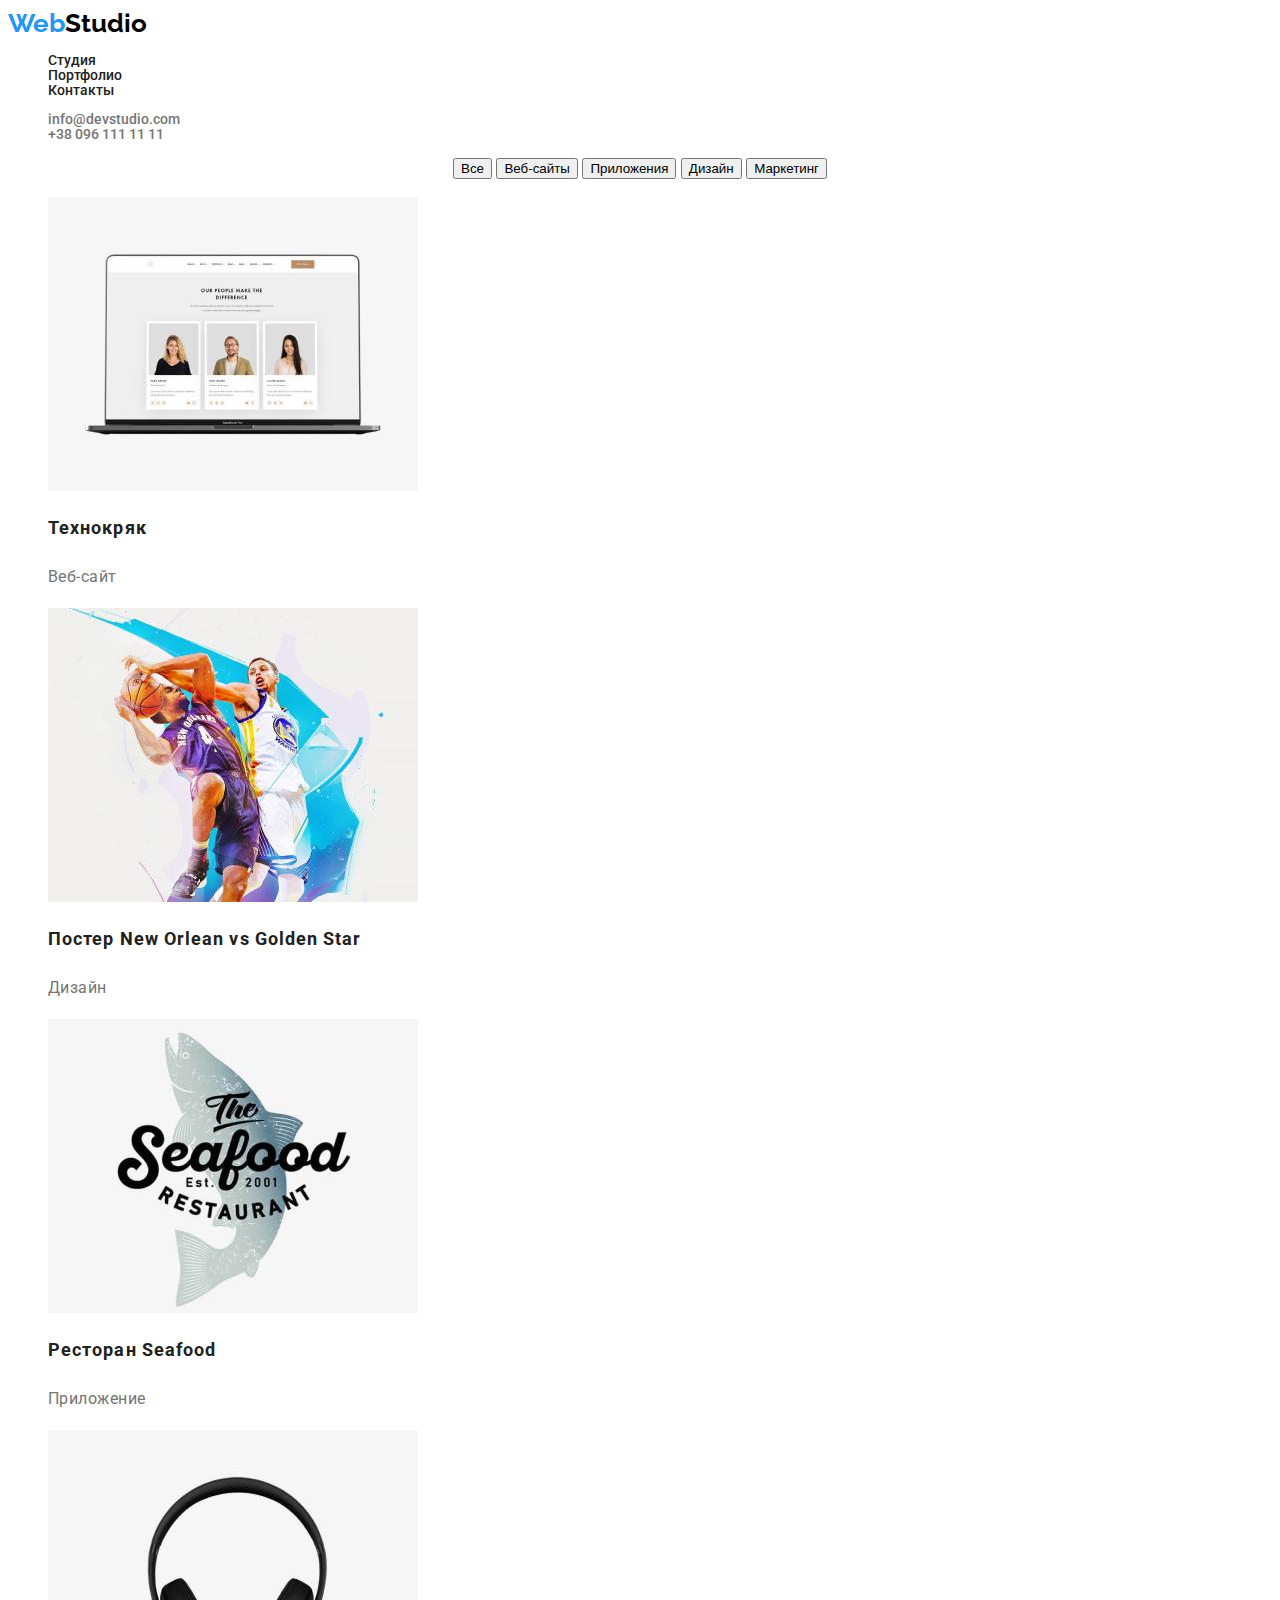
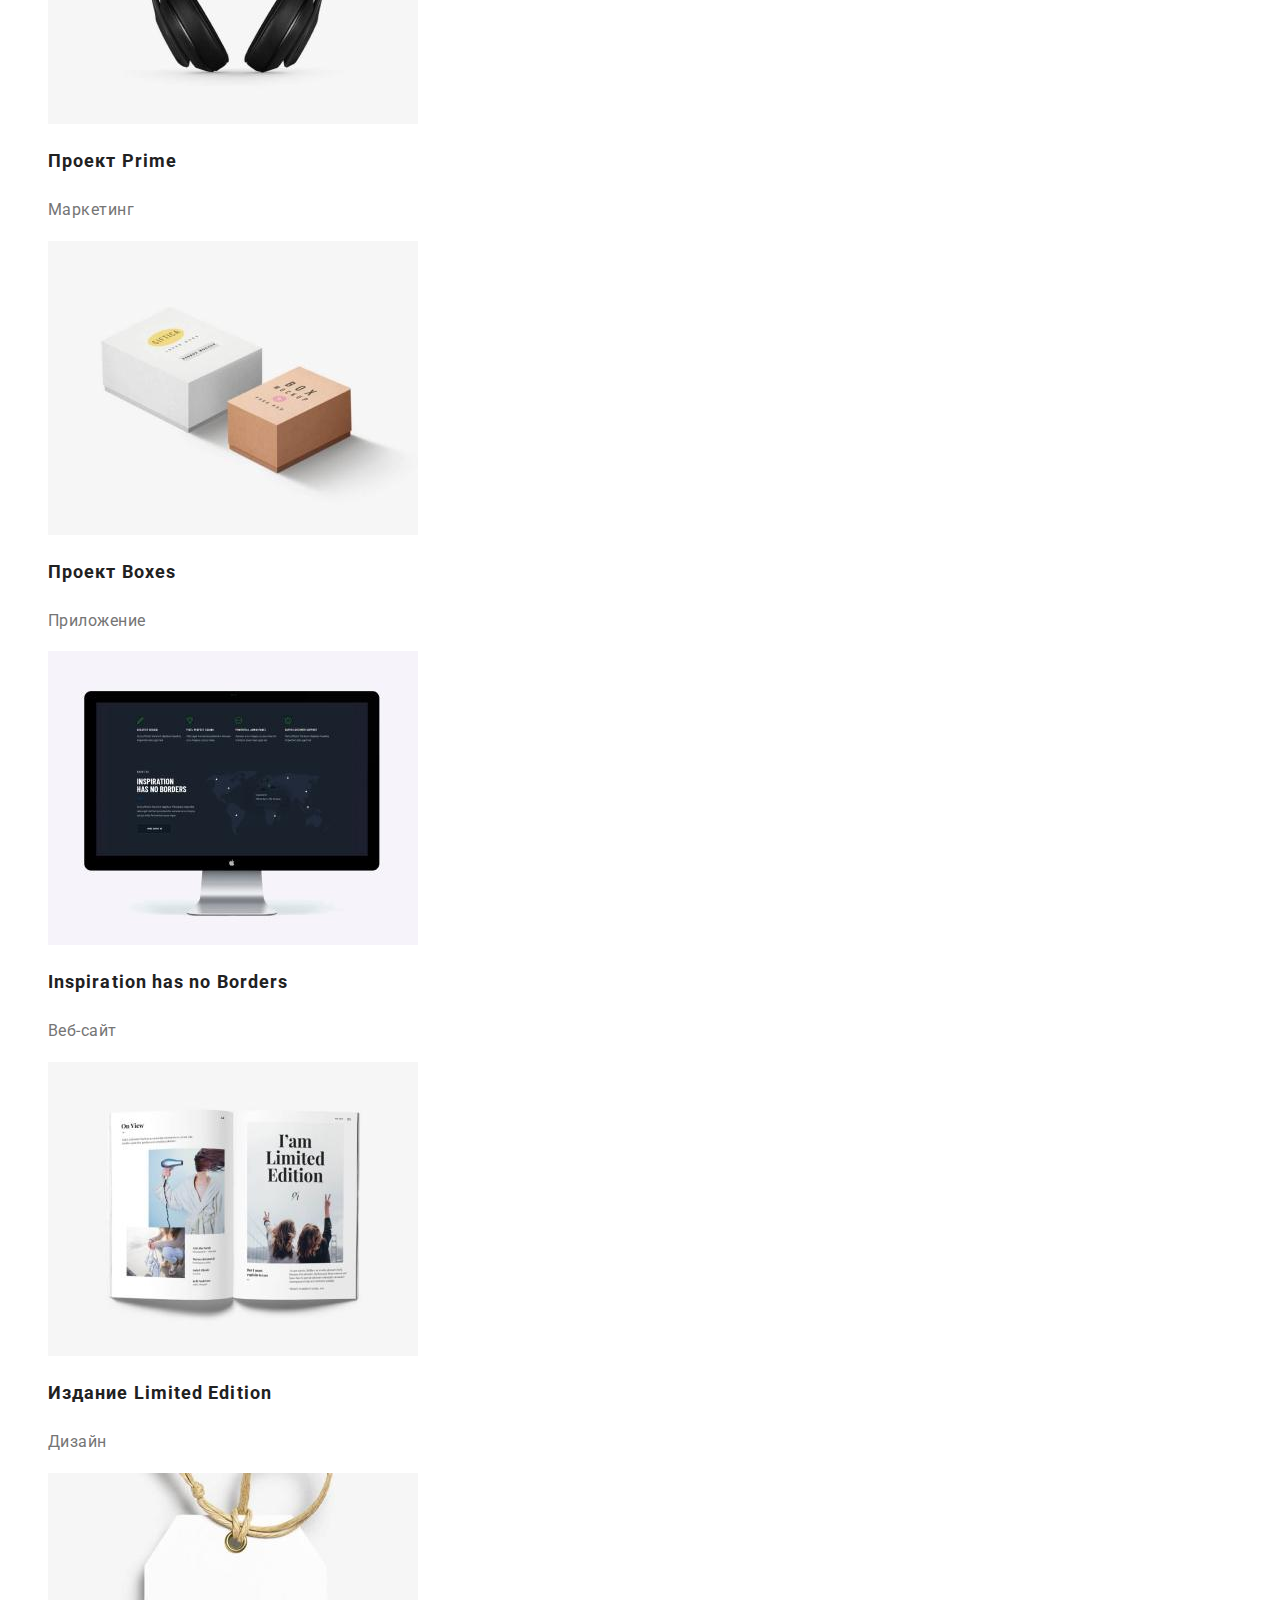
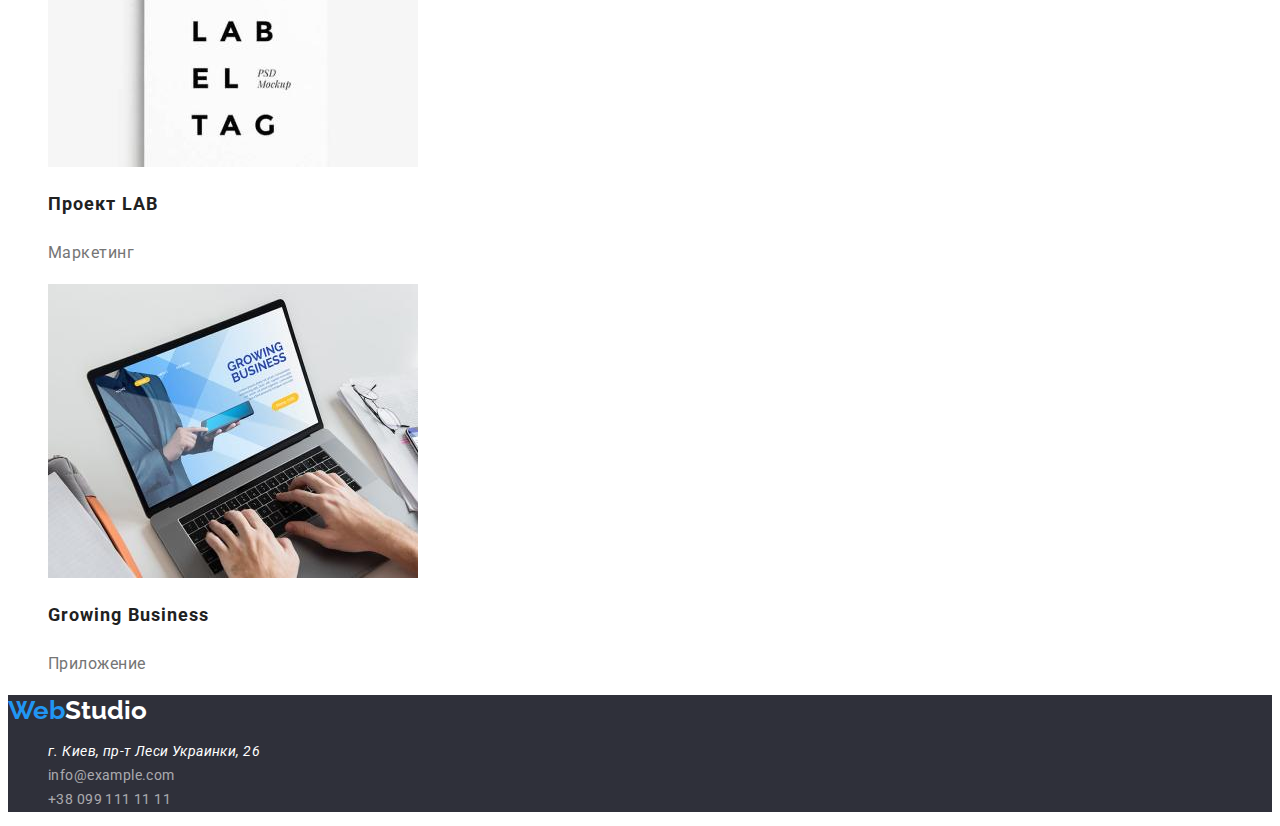
==== portfolio.html @ 22d3bbd4 "Create portfolio.html" ====
<!DOCTYPE html>
<html lang="ru">
  <head>
    <meta charset="UTF-8" />
    <meta http-equiv="X-UA-Compatible" content="IE=edge" />
    <meta name="viewport" content="width=device-width, initial-scale=1.0" />
    <link rel="stylesheet" href="./css/styles.css" />
    <link rel="preconnect" href="https://fonts.googleapis.com" />
    <link rel="preconnect" href="https://fonts.gstatic.com" crossorigin />
    <link
      href="https://fonts.googleapis.com/css2?family=Raleway:wght@700&family=Roboto:wght@400;500;700;900&display=swap"
      rel="stylesheet"
    />
    <title>Портфолио</title>
  </head>
  <body>
    <!-- шапка сайта-->
    <header class="header">
      <a href="index.html" class="logo" lang="en"
        ><span class="logo-web">Web</span>Studio</a
      >

      <nav>
        <ul class="nav-site">
          <li><a href="./index.html" class="nav-site-link">Студия</a></li>
          <li><a href="#" class="nav-site-link">Портфолио</a></li>
          <li><a href="#" class="nav-site-link">Контакты</a></li>
        </ul>
      </nav>

      <ul class="nav-info">
        <li>
          <a href="mailto:info@example.com" class="nav-info-link"
            >info@devstudio.com</a
          >
        </li>
        <li>
          <a href="tel:+380991111111" class="nav-info-link"
            >+38 096 111 11 11</a
          >
        </li>
      </ul>
    </header>
    <!-- основная часть сайта-->
    <main>
      <div>
        <section class="button">
          <button type="">Все</button>
          <button type="">Веб-сайты</button>
          <button type="">Приложения</button>
          <button type="">Дизайн</button>
          <button type="">Маркетинг</button>
        </section>
      </div>

      <!--Проекты портфолио-->
      <section class="portfolio">
        <ul>
          <li class="portfolio-list-title">
            <a href="#" class=""
              ><img
                src="images/project-1.jpg"
                width="370"
                alt="фото ноутбука с изображением сайта"
            /></a>
            <h2 class="portfolio-list-link">Технокряк</h2>
            <p class="portfolio-list-text">Веб-сайт</p>
          </li>

          <li class="portfolio-list-title">
            <a href="#"
              ><img
                src="./images/project-2.jpg"
                width="370"
                alt="постер с баскетболистами"
            /></a>
            <h2 class="portfolio-list-link">
              Постер New Orlean vs Golden Star
            </h2>
            <p class="portfolio-list-text">Дизайн</p>
          </li>

          <li class="portfolio-list-title">
            <a href="#"
              ><img
                src="./images/project-3.jpg"
                width="370"
                alt="логотип ресторана "
            /></a>
            <h2 class="portfolio-list-link">Ресторан Seafood</h2>
            <p class="portfolio-list-text">Приложение</p>
          </li>

          <li class="portfolio-list-title">
            <a href="#"
              ><img
                src="./images/project-4.jpg"
                width="370"
                alt="фото наушников "
            /></a>
            <h2 class="portfolio-list-link">Проект Prime</h2>
            <p class="portfolio-list-text">Маркетинг</p>
          </li>

          <li class="portfolio-list-title">
            <a href="#"
              ><img src="./images/project-5.jpg" width="370" alt="коробки "
            /></a>
            <h2 class="portfolio-list-link">Проект Boxes</h2>
            <p class="portfolio-list-text">Приложение</p>
          </li>

          <li class="portfolio-list-title">
            <a href="#"
              ><img
                src="./images/project-6.jpg"
                width="370"
                alt="фото экрана компьютера "
            /></a>
            <h2 class="portfolio-list-link">Inspiration has no Borders</h2>
            <p class="portfolio-list-text">Веб-сайт</p>
          </li>

          <li class="portfolio-list-title">
            <a href="#"
              ><img
                src="./images/project-7.jpg"
                width="370"
                alt="открытый журнал "
            /></a>
            <h2 class="portfolio-list-link">Издание Limited Edition</h2>
            <p class="portfolio-list-text">Дизайн</p>
          </li>

          <li class="portfolio-list-title">
            <a href="#"
              ><img
                src="./images/project-8.jpg"
                width="370"
                alt="фото бирки с логотипом "
            /></a>
            <h2 class="portfolio-list-link">Проект LAB</h2>
            <p class="portfolio-list-text">Маркетинг</p>
          </li>

          <li class="portfolio-list-title">
            <a href="#"
              ><img
                src="./images/project-9.jpg"
                width="370"
                alt="работа на ноутбуке "
            /></a>
            <h2 class="portfolio-list-link">Growing Business</h2>
            <p class="portfolio-list-text">Приложение</p>
          </li>
        </ul>
      </section>
    </main>

    <footer class="footer">
      <a href="#" class="logo" lang="en"
        ><span class="logo-web">Web</span
        ><span class="logo-studio-footer">Studio</span></a
      >
      <address class="">
        <ul>
          <li class="footer-address">
            <a
              class="footer-address"
              href="https://www.google.com.ua/maps/?q=50.42672,30.53834"
            >
              г. Киев, пр-т Леси Украинки, 26</a
            >
          </li>
          <li class="footer-address">
            <a class="footer-address-navigate" href="mailto:info@example.com"
              >info@example.com</a
            >
          </li>
          <li class="footer-address">
            <a class="footer-address-navigate" href="tel:+380991111111"
              >+38 099 111 11 11</a
            >
          </li>
        </ul>
      </address>
    </footer>
  </body>
</html>
---- css/styles.css ----
body {
  background-color: #ffffff;
  font-family: Roboto;
  font-style: normal;
  font-weight: 400;
}

/* logo */

.logo {
  color: var(--title-text-color);
  font-family: Raleway;
  font-style: normal;
  font-weight: bold;
  font-size: 26px;
  line-height: 1.2;
  text-decoration: none;
}

.logo-web {
  color: #2196f3;
}

.logo-studio-footer {
  color: #ffffff;
}

.logo:hover {
  color: var(--accent-color);
}

/* шапка */
.header {
  background: #ffffff;
}

.nav-site,
.nav-info {
  font-weight: 500;
  font-size: 14px;
  line-height: 1.06;
  list-style: none;
}

.nav-site-link {
  color: #212121;
}

.nav-info-link {
  color: #757575;
}
.nav-site-link,
.nav-info-link {
  text-decoration: none;
}

/* герой */
.hero {
  background: #2f303a;
}
.hero-text {
  color: #ffffff;

  font-weight: 900;
  font-size: 44px;
  line-height: 1.36;
  text-align: center;
  letter-spacing: 0.06em;
  text-transform: uppercase;
}
.hero-button {
  background: #2196f3;
  color: #ffffff;

  font-family: inherit;
  display: flex;
  align-items: center;
  text-align: center;
  letter-spacing: 0.06em;
  border-radius: 4px;
  font-weight: bold;
  font-size: 16px;
  line-height: 1.88;
  cursor: pointer;
}

/* section */

.section,
.feature {
  font-size: 14px;
  line-height: 1.14;
  letter-spacing: 0.03em;
  text-transform: uppercase;

  color: #212121;
}

.feature-text {
  font-weight: normal;
  font-size: 14px;
  line-height: 1.71;

  letter-spacing: 0.03em;

  color: #757575;
}

.work {
  color: #212121;
  font-weight: bold;
  font-size: 36px;
  line-height: 1.16;
  text-align: center;
  letter-spacing: 0.03em;
}
.work,
.img {
  list-style: none;
}

/*наша команда */

.team {
  font-weight: bold;
  font-size: 36px;
  line-height: 1.16;
  text-align: center;
  letter-spacing: 0.03em;
  color: #212121;
}

.team-work {
  list-style: none;
}

.team-list {
  color: #212121;
  font-weight: 500;
  font-size: 16px;
  line-height: 1.18;
  letter-spacing: 0.03em;
}

.team-text {
  color: #757575;
  font-weight: normal;
  font-size: 16px;
  line-height: 1.18;
  letter-spacing: 0.03em;
}

/*  цвет основного текста # */

/*  вторичный цвет*/

/* белый */

/*  */

/* подвал */

.footer {
  font-family: inherit;
  background-color: #2f303a;

  font-size: 14px;
}

.footer-address {
  color: #ffffff;
  list-style: none;
  text-decoration: none;
  font-size: 14px;
  line-height: 1.71;
  letter-spacing: 0.03em;
}

.footer-address-navigate {
  color: rgba(255, 255, 255, 0.6);
  list-style: none;
  text-decoration: none;
  font-style: normal;
}

/* Портфолио */

.button {
  font-weight: 500;
  font-size: 16px;
  line-height: 1.62;

  text-align: center;
  letter-spacing: 0.03em;

  color: #212121;
}

.portfolio {
}

.portfolio-list-title {
  list-style: none;
}

.portfolio-list-link {
  color: #212121;
  font-weight: bold;
  font-size: 18px;
  line-height: 2;
  letter-spacing: 0.06em;
}
.portfolio-list-text {
  color: #757575;
  font-weight: normal;
  font-size: 16px;
  line-height: 1.87;
  letter-spacing: 0.03em;
}
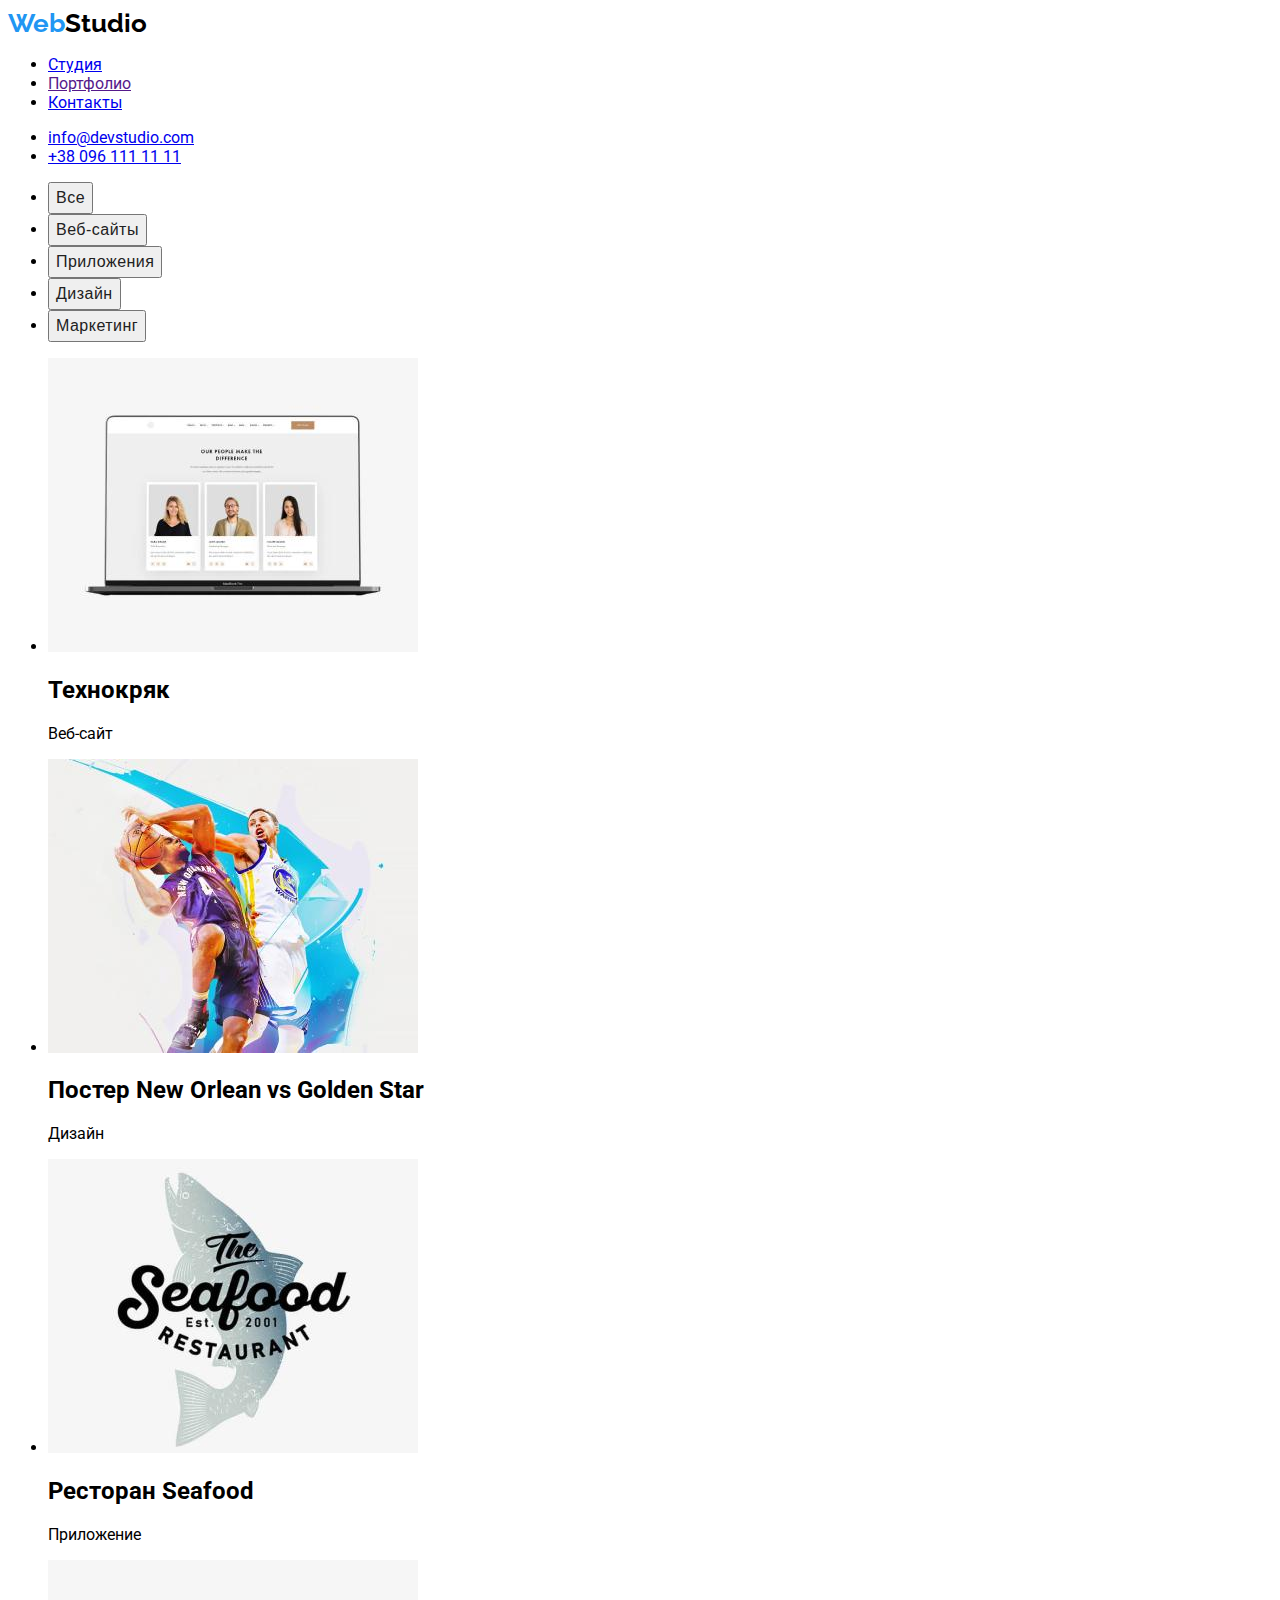
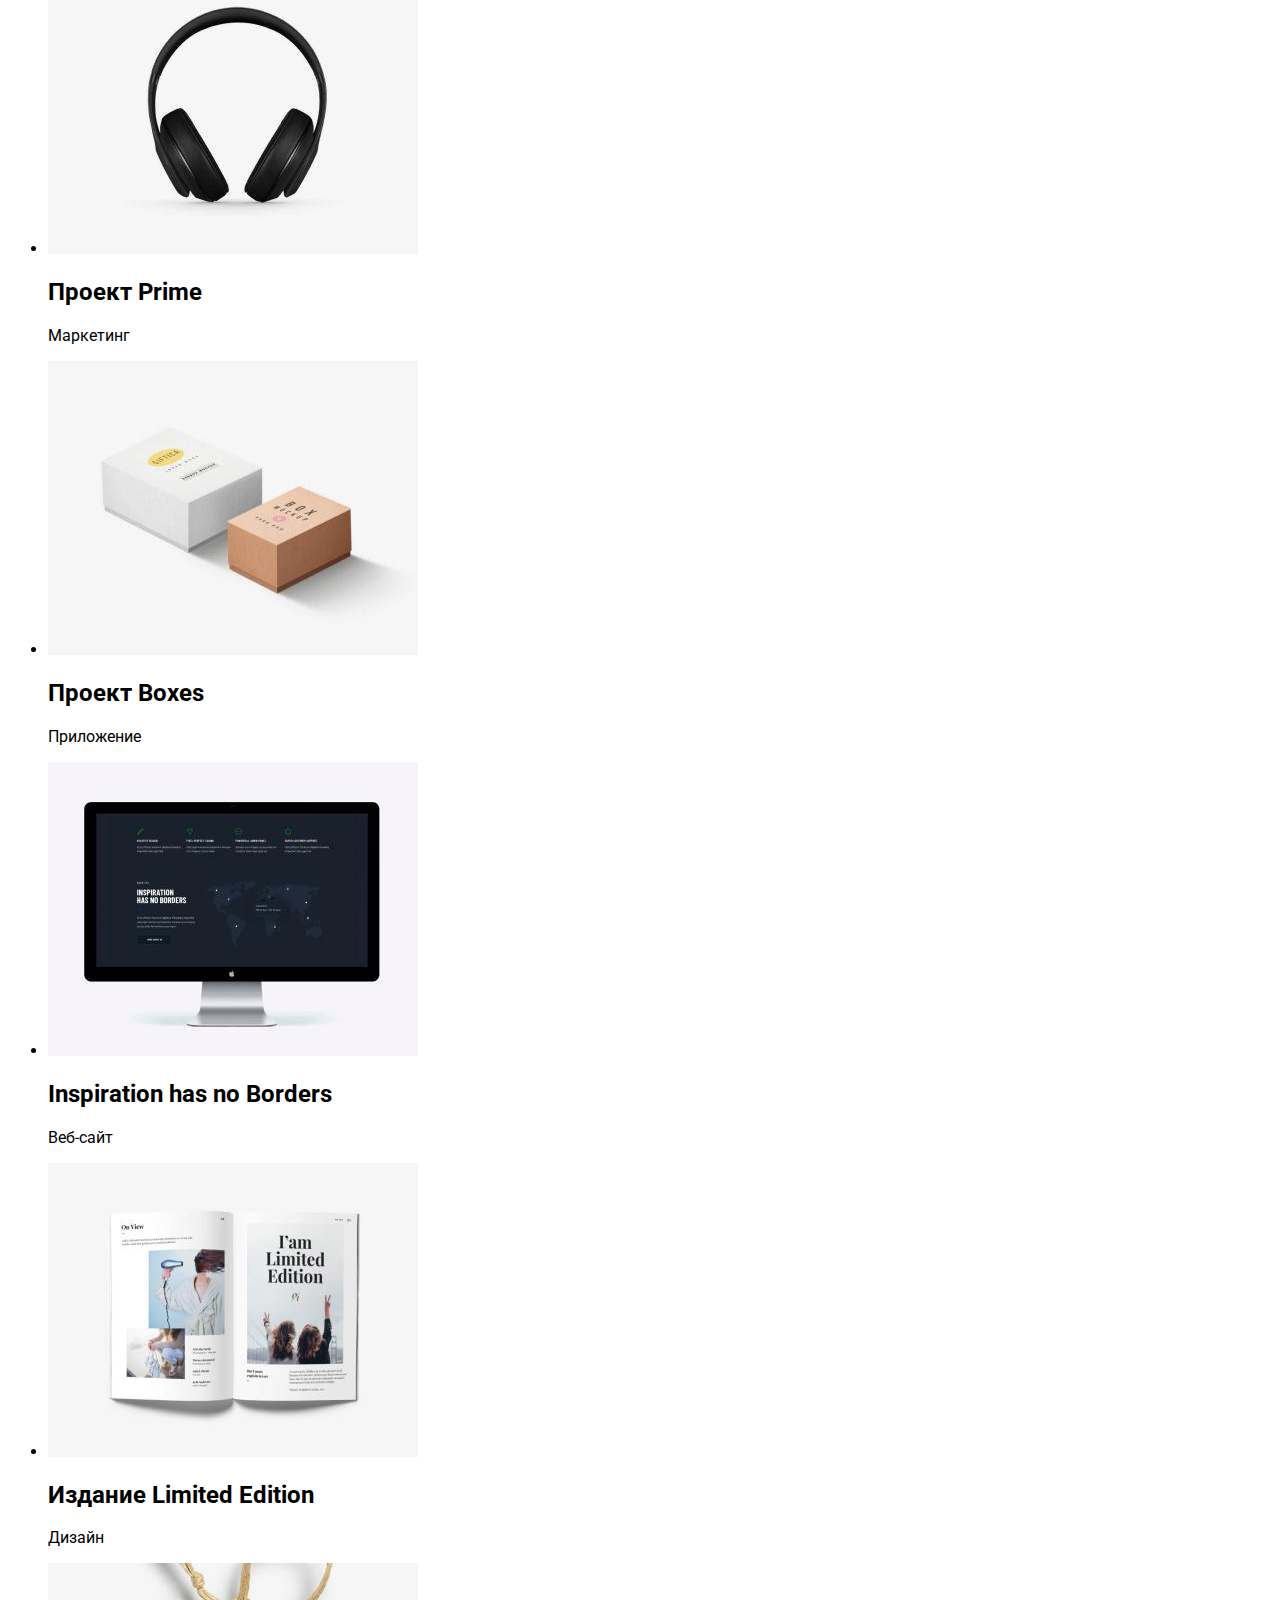
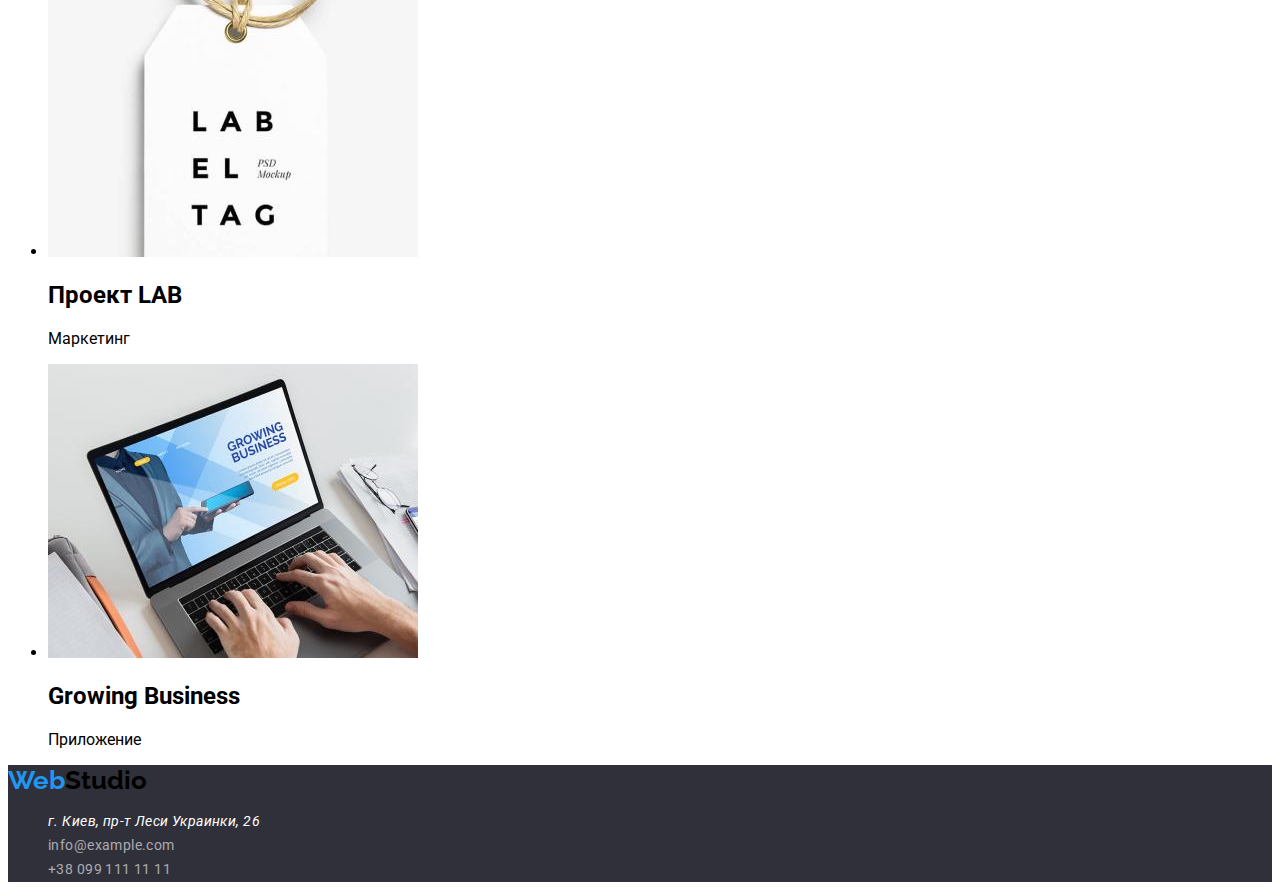
==== commit 0af95438: "Update portfolio.html" ====
--- a/portfolio.html
+++ b/portfolio.html
@@ -21,137 +21,135 @@
       >
 
       <nav>
-        <ul class="nav-site">
-          <li><a href="./index.html" class="nav-site-link">Студия</a></li>
-          <li><a href="#" class="nav-site-link">Портфолио</a></li>
-          <li><a href="#" class="nav-site-link">Контакты</a></li>
+        <ul class="nav-list">
+          <li><a href="./index.html" class="nav-link">Студия</a></li>
+          <li>
+            <a href="" class="nav-link">Портфолио</a>
+          </li>
+          <li><a href="#" class="nav-link">Контакты</a></li>
         </ul>
       </nav>
 
-      <ul class="nav-info">
+      <ul class="info-list">
         <li>
-          <a href="mailto:info@example.com" class="nav-info-link"
+          <a href="mailto:info@example.com" class="info-link"
             >info@devstudio.com</a
           >
         </li>
         <li>
-          <a href="tel:+380991111111" class="nav-info-link"
-            >+38 096 111 11 11</a
-          >
+          <a href="tel:+380991111111" class="info-link">+38 096 111 11 11</a>
         </li>
       </ul>
     </header>
     <!-- основная часть сайта-->
     <main>
-      <div>
-        <section class="button">
-          <button type="">Все</button>
-          <button type="">Веб-сайты</button>
-          <button type="">Приложения</button>
-          <button type="">Дизайн</button>
-          <button type="">Маркетинг</button>
-        </section>
-      </div>
+      <section class="portfolio-button">
+        <ul class="button-filtr">
+          <li><button class="button">Все</button></li>
+          <li><button class="button">Веб-сайты</button></li>
+          <li><button class="button">Приложения</button></li>
+          <li><button class="button">Дизайн</button></li>
+          <li><button class="button">Маркетинг</button></li>
+        </ul>
+      </section>
 
       <!--Проекты портфолио-->
       <section class="portfolio">
         <ul>
-          <li class="portfolio-list-title">
+          <li class="portfolio-title">
             <a href="#" class=""
               ><img
                 src="images/project-1.jpg"
                 width="370"
                 alt="фото ноутбука с изображением сайта"
             /></a>
-            <h2 class="portfolio-list-link">Технокряк</h2>
-            <p class="portfolio-list-text">Веб-сайт</p>
+            <h2 class="portfolio-link">Технокряк</h2>
+            <p class="portfolio-text">Веб-сайт</p>
           </li>
 
-          <li class="portfolio-list-title">
+          <li class="portfolio-title">
             <a href="#"
               ><img
                 src="./images/project-2.jpg"
                 width="370"
                 alt="постер с баскетболистами"
             /></a>
-            <h2 class="portfolio-list-link">
-              Постер New Orlean vs Golden Star
-            </h2>
-            <p class="portfolio-list-text">Дизайн</p>
+            <h2 class="portfolio-link">Постер New Orlean vs Golden Star</h2>
+            <p class="portfolio-text">Дизайн</p>
           </li>
 
-          <li class="portfolio-list-title">
+          <li class="portfolio-title">
             <a href="#"
               ><img
                 src="./images/project-3.jpg"
                 width="370"
                 alt="логотип ресторана "
             /></a>
-            <h2 class="portfolio-list-link">Ресторан Seafood</h2>
-            <p class="portfolio-list-text">Приложение</p>
+            <h2 class="portfolio-link">Ресторан Seafood</h2>
+            <p class="portfolio-text">Приложение</p>
           </li>
 
-          <li class="portfolio-list-title">
+          <li class="portfolio-title">
             <a href="#"
               ><img
                 src="./images/project-4.jpg"
                 width="370"
                 alt="фото наушников "
             /></a>
-            <h2 class="portfolio-list-link">Проект Prime</h2>
-            <p class="portfolio-list-text">Маркетинг</p>
+            <h2 class="portfolio-link">Проект Prime</h2>
+            <p class="portfolio-text">Маркетинг</p>
           </li>
 
-          <li class="portfolio-list-title">
+          <li class="portfolio-title">
             <a href="#"
               ><img src="./images/project-5.jpg" width="370" alt="коробки "
             /></a>
-            <h2 class="portfolio-list-link">Проект Boxes</h2>
-            <p class="portfolio-list-text">Приложение</p>
+            <h2 class="portfolio-link">Проект Boxes</h2>
+            <p class="portfolio-text">Приложение</p>
           </li>
 
-          <li class="portfolio-list-title">
+          <li class="portfolio-title">
             <a href="#"
               ><img
                 src="./images/project-6.jpg"
                 width="370"
                 alt="фото экрана компьютера "
             /></a>
-            <h2 class="portfolio-list-link">Inspiration has no Borders</h2>
-            <p class="portfolio-list-text">Веб-сайт</p>
+            <h2 class="portfolio-link">Inspiration has no Borders</h2>
+            <p class="portfolio-text">Веб-сайт</p>
           </li>
 
-          <li class="portfolio-list-title">
+          <li class="portfolio-title">
             <a href="#"
               ><img
                 src="./images/project-7.jpg"
                 width="370"
                 alt="открытый журнал "
             /></a>
-            <h2 class="portfolio-list-link">Издание Limited Edition</h2>
-            <p class="portfolio-list-text">Дизайн</p>
+            <h2 class="portfolio-link">Издание Limited Edition</h2>
+            <p class="portfolio-text">Дизайн</p>
           </li>
 
-          <li class="portfolio-list-title">
+          <li class="portfolio-title">
             <a href="#"
               ><img
                 src="./images/project-8.jpg"
                 width="370"
                 alt="фото бирки с логотипом "
             /></a>
-            <h2 class="portfolio-list-link">Проект LAB</h2>
-            <p class="portfolio-list-text">Маркетинг</p>
+            <h2 class="portfolio-link">Проект LAB</h2>
+            <p class="portfolio-text">Маркетинг</p>
           </li>
 
-          <li class="portfolio-list-title">
+          <li class="portfolio-title">
             <a href="#"
               ><img
                 src="./images/project-9.jpg"
                 width="370"
                 alt="работа на ноутбуке "
             /></a>
-            <h2 class="portfolio-list-link">Growing Business</h2>
-            <p class="portfolio-list-text">Приложение</p>
+            <h2 class="portfolio-link">Growing Business</h2>
+            <p class="portfolio-text">Приложение</p>
           </li>
         </ul>
       </section>
@@ -160,9 +158,9 @@
     <footer class="footer">
       <a href="#" class="logo" lang="en"
         ><span class="logo-web">Web</span
-        ><span class="logo-studio-footer">Studio</span></a
+        ><span class="logo-footer">Studio</span></a
       >
-      <address class="">
+      <address>
         <ul>
           <li class="footer-address">
             <a
@@ -179,8 +177,8 @@
           </li>
           <li class="footer-address">
             <a class="footer-address-navigate" href="tel:+380991111111"
-              >+38 099 111 11 11</a
-            >
+              >+38 099 111 11 11
+            </a>
           </li>
         </ul>
       </address>
--- a/css/styles.css
+++ b/css/styles.css
@@ -53,8 +53,15 @@
 .nav-info-link {
   text-decoration: none;
 }
-
-/* герой */
+.nav-site :hover,
+.nav-site :focus {
+  color: #2196f3;
+}
+.nav-info :hover,
+.nav-info :focus {
+  color: #2196f3;
+}
+
 .hero {
   background: #2f303a;
 }
@@ -195,8 +202,8 @@
 
   color: #212121;
 }
-
-.portfolio {
+.pointer {
+  cursor: pointer;
 }
 
 .portfolio-list-title {
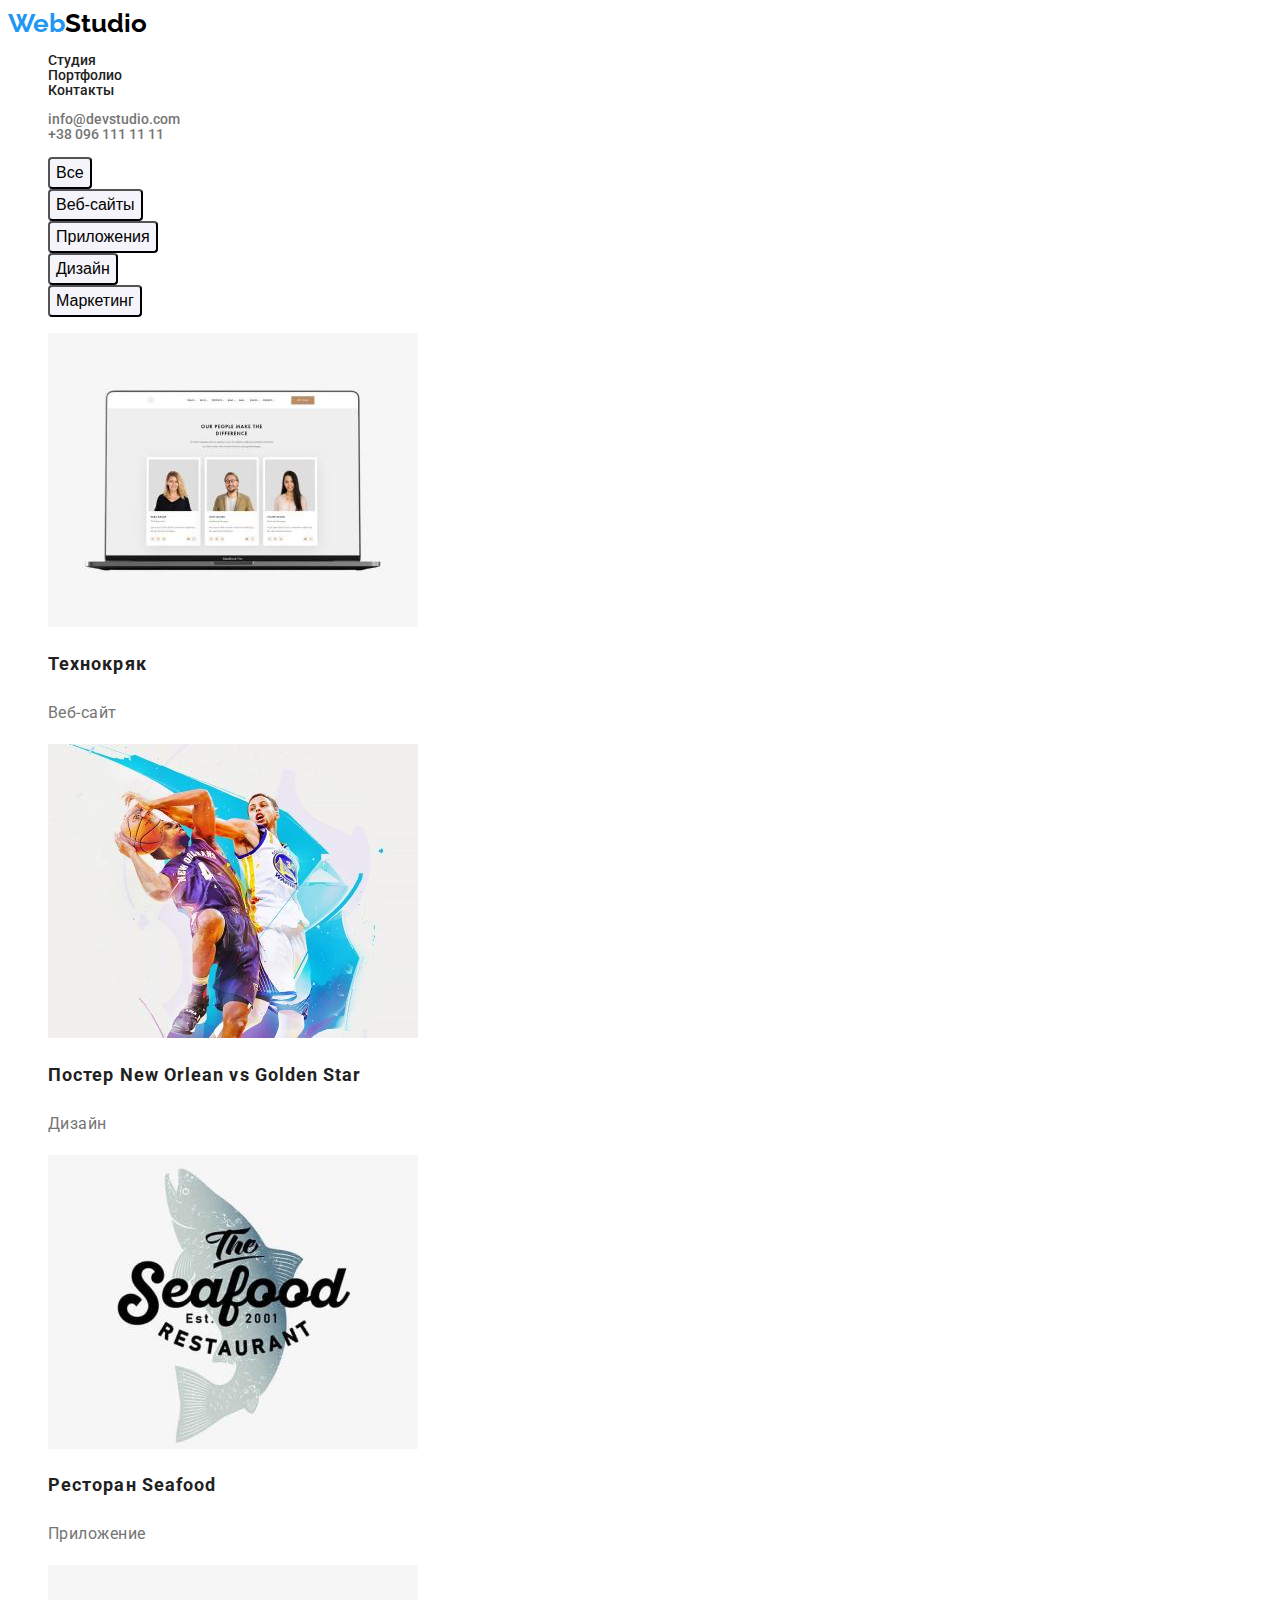
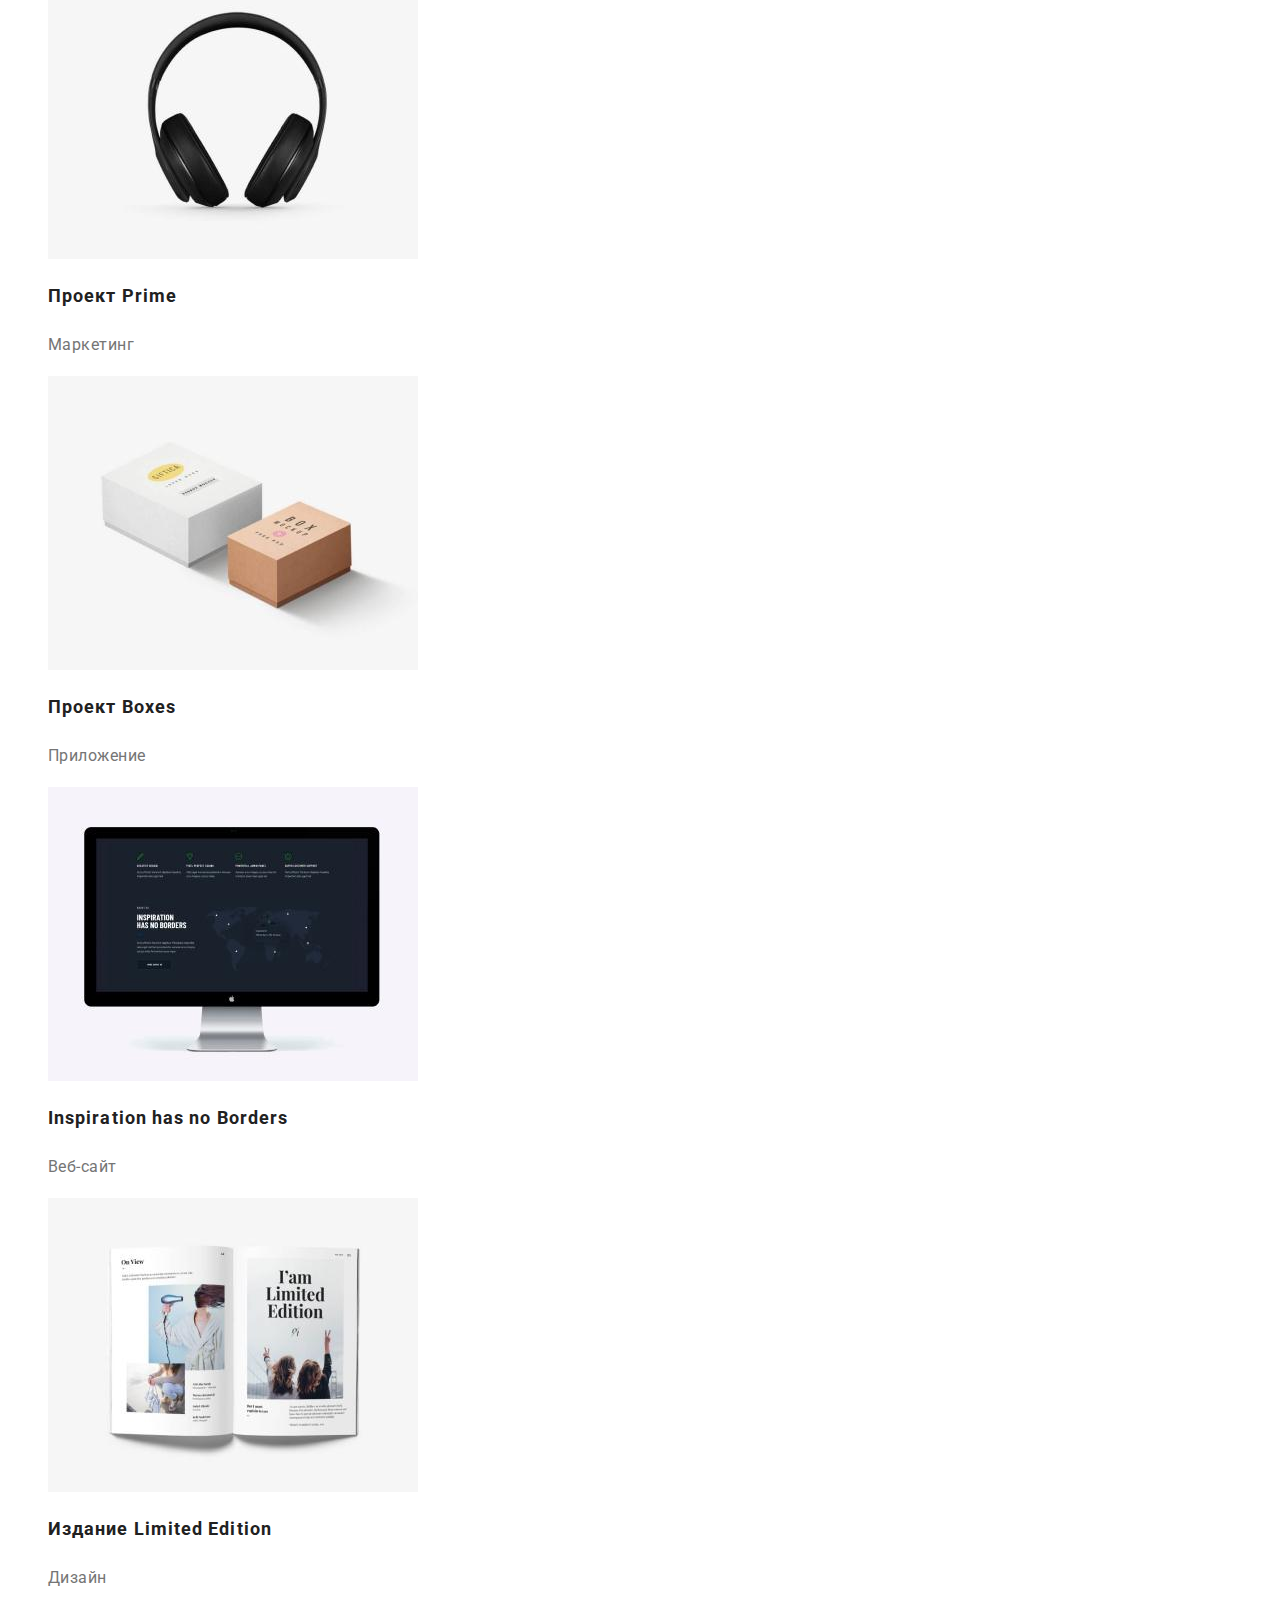
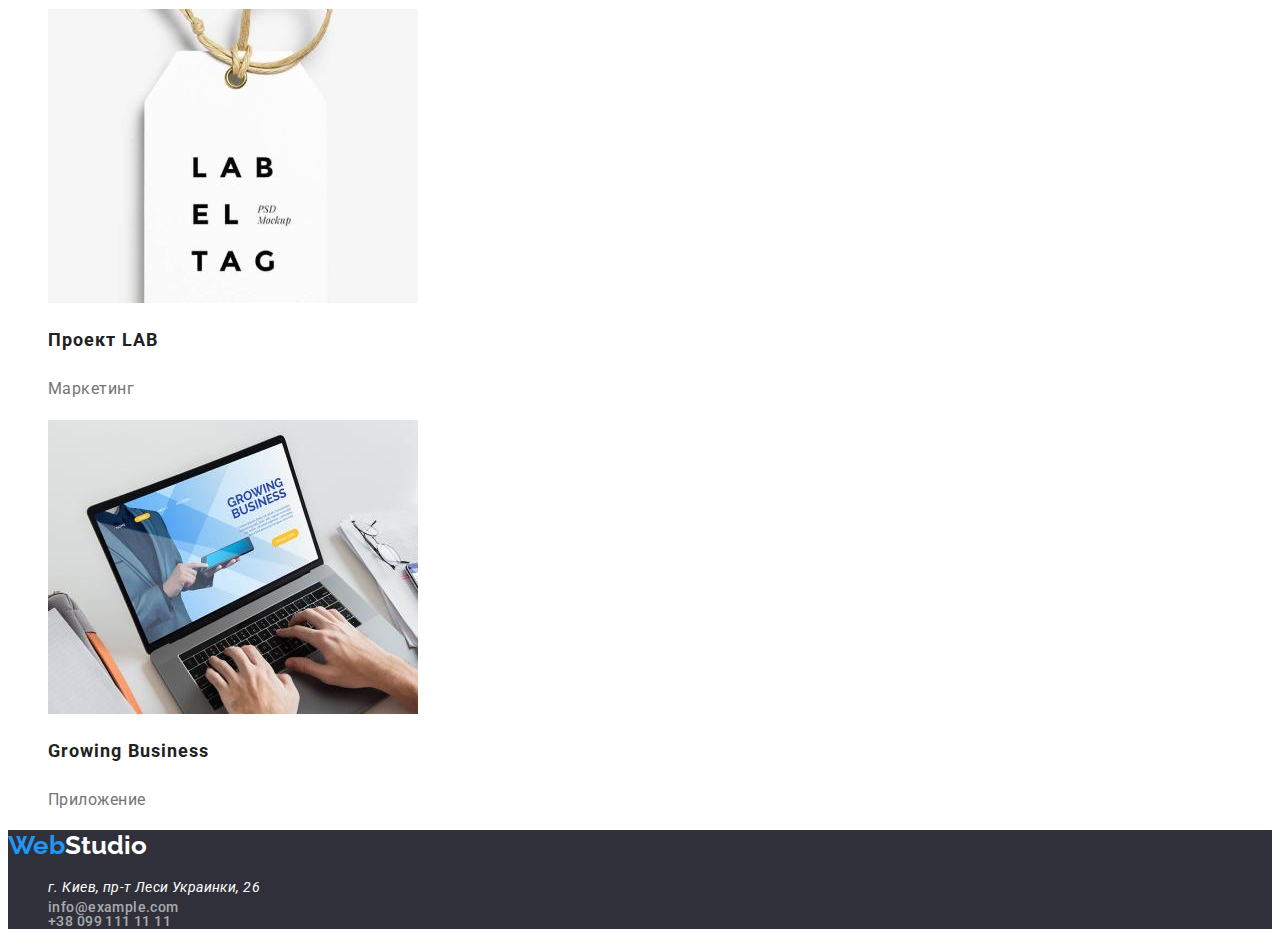
==== commit 9394bd9e: "Update portfolio.html" ====
--- a/portfolio.html
+++ b/portfolio.html
@@ -41,23 +41,27 @@
         </li>
       </ul>
     </header>
-    <!-- основная часть сайта-->
+
+    <!--Проекты портфолио-->
     <main>
-      <section class="portfolio-button">
-        <ul class="button-filtr">
-          <li><button class="button">Все</button></li>
-          <li><button class="button">Веб-сайты</button></li>
-          <li><button class="button">Приложения</button></li>
-          <li><button class="button">Дизайн</button></li>
-          <li><button class="button">Маркетинг</button></li>
+      <section class="portfolio">
+        <ul class="filter list">
+          <li><button class="filter-button" type="button">Все</button></li>
+          <li>
+            <button class="filter-button" type="button">Веб-сайты</button>
+          </li>
+          <li>
+            <button class="filter-button" type="button">Приложения</button>
+          </li>
+          <li><button class="filter-button" type="button">Дизайн</button></li>
+          <li>
+            <button class="filter-button" type="button">Маркетинг</button>
+          </li>
         </ul>
-      </section>
 
-      <!--Проекты портфолио-->
-      <section class="portfolio">
         <ul>
           <li class="portfolio-title">
-            <a href="#" class=""
+            <a href="#"
               ><img
                 src="images/project-1.jpg"
                 width="370"
@@ -161,8 +165,8 @@
         ><span class="logo-footer">Studio</span></a
       >
       <address>
-        <ul>
-          <li class="footer-address">
+        <ul class="footer-address">
+          <li>
             <a
               class="footer-address"
               href="https://www.google.com.ua/maps/?q=50.42672,30.53834"
@@ -170,12 +174,12 @@
               г. Киев, пр-т Леси Украинки, 26</a
             >
           </li>
-          <li class="footer-address">
+          <li class="info-list">
             <a class="footer-address-navigate" href="mailto:info@example.com"
               >info@example.com</a
             >
           </li>
-          <li class="footer-address">
+          <li class="info-list">
             <a class="footer-address-navigate" href="tel:+380991111111"
               >+38 099 111 11 11
             </a>
--- a/css/styles.css
+++ b/css/styles.css
@@ -1,6 +1,18 @@
+:root {
+  --primary-text-color: #212121;
+  --primary-bgc: #ffffff;
+  --secondary: rgba(255, 255, 255, 0.6);
+  --button-bgc: #ffffff;
+  --title-color: #757575;
+  --title-wite: #2f303a;
+  --accent-color: #2196f3;
+  --bgc-button: #f5f4fa;
+}
+
 body {
-  background-color: #ffffff;
-  font-family: Roboto;
+  color: var(--primari-text-color);
+  background-color: var(--primary-bgc);
+  font-family: "Roboto", sans-serif;
   font-style: normal;
   font-weight: 400;
 }
@@ -10,64 +22,59 @@
 .logo {
   color: var(--title-text-color);
   font-family: Raleway;
-  font-style: normal;
-  font-weight: bold;
+  font-weight: 700;
   font-size: 26px;
   line-height: 1.2;
   text-decoration: none;
 }
 
 .logo-web {
-  color: #2196f3;
-}
-
-.logo-studio-footer {
-  color: #ffffff;
-}
-
-.logo:hover {
   color: var(--accent-color);
+}
+
+.logo-footer {
+  color: var(--button-bgc);
 }
 
 /* шапка */
 .header {
-  background: #ffffff;
-}
-
-.nav-site,
-.nav-info {
+  background: var(--primari-bgc);
+}
+
+.nav-list,
+.info-list {
   font-weight: 500;
   font-size: 14px;
   line-height: 1.06;
   list-style: none;
 }
 
-.nav-site-link {
-  color: #212121;
-}
-
-.nav-info-link {
-  color: #757575;
-}
-.nav-site-link,
-.nav-info-link {
-  text-decoration: none;
-}
-.nav-site :hover,
-.nav-site :focus {
-  color: #2196f3;
-}
-.nav-info :hover,
-.nav-info :focus {
-  color: #2196f3;
+.nav-link {
+  color: var(--primary-text-color);
+}
+
+.info-link {
+  color: var(--title-color);
+}
+.nav-link,
+.info-link {
+  text-decoration: none;
+}
+.nav-list :hover,
+.nav-list :focus {
+  color: var(--accent-color);
+}
+.info-list :hover,
+.info-list :focus {
+  color: var(--accent-color);
+  text-decoration: underline;
 }
 
 .hero {
-  background: #2f303a;
+  background: var(--title-wite);
 }
 .hero-text {
-  color: #ffffff;
-
+  color: var(--primary-bgc);
   font-weight: 900;
   font-size: 44px;
   line-height: 1.36;
@@ -75,11 +82,10 @@
   letter-spacing: 0.06em;
   text-transform: uppercase;
 }
-.hero-button {
-  background: #2196f3;
-  color: #ffffff;
-
-  font-family: inherit;
+.hero .hero-button {
+  background-color: var(--accent-color);
+  color: var(--primary-bgc);
+
   display: flex;
   align-items: center;
   text-align: center;
@@ -87,8 +93,14 @@
   border-radius: 4px;
   font-weight: bold;
   font-size: 16px;
-  line-height: 1.88;
+  line-height: 1.87;
   cursor: pointer;
+}
+
+.hero .hero-button:focus,
+.hero .hero-button:hover {
+  color: var(--primary-bgc);
+  background-color: var(--accent-color);
 }
 
 /* section */
@@ -99,22 +111,22 @@
   line-height: 1.14;
   letter-spacing: 0.03em;
   text-transform: uppercase;
-
-  color: #212121;
+  list-style: none;
+  color: var(--primary-text-color);
 }
 
 .feature-text {
   font-weight: normal;
   font-size: 14px;
   line-height: 1.71;
-
-  letter-spacing: 0.03em;
-
-  color: #757575;
+  list-style: none;
+  letter-spacing: 0.03em;
+
+  color: var(--title-color);
 }
 
 .work {
-  color: #212121;
+  color: var(--primary-text-color);
   font-weight: bold;
   font-size: 36px;
   line-height: 1.16;
@@ -129,20 +141,22 @@
 /*наша команда */
 
 .team {
-  font-weight: bold;
+  font-weight: 700;
   font-size: 36px;
   line-height: 1.16;
-  text-align: center;
-  letter-spacing: 0.03em;
-  color: #212121;
-}
-
+  letter-spacing: 0.03em;
+  color: var(--primary-text-color);
+  text-align: center;
+}
+.team-info {
+  background-color: #f5f4fa;
+}
 .team-work {
   list-style: none;
 }
 
 .team-list {
-  color: #212121;
+  color: var(--primary-text-color);
   font-weight: 500;
   font-size: 16px;
   line-height: 1.18;
@@ -150,32 +164,22 @@
 }
 
 .team-text {
-  color: #757575;
+  color: var(--title-color);
   font-weight: normal;
   font-size: 16px;
   line-height: 1.18;
   letter-spacing: 0.03em;
 }
-
-/*  цвет основного текста # */
-
-/*  вторичный цвет*/
-
-/* белый */
-
-/*  */
-
-/* подвал */
 
 .footer {
   font-family: inherit;
-  background-color: #2f303a;
+  background-color: var(--title-wite);
 
   font-size: 14px;
 }
 
 .footer-address {
-  color: #ffffff;
+  color: var(--primary-bgc);
   list-style: none;
   text-decoration: none;
   font-size: 14px;
@@ -184,7 +188,7 @@
 }
 
 .footer-address-navigate {
-  color: rgba(255, 255, 255, 0.6);
+  color: var(--secondary);
   list-style: none;
   text-decoration: none;
   font-style: normal;
@@ -192,33 +196,42 @@
 
 /* Портфолио */
 
-.button {
+/* кнопки в портфолио*/
+.filter .filter-button {
   font-weight: 500;
   font-size: 16px;
   line-height: 1.62;
-
-  text-align: center;
-  letter-spacing: 0.03em;
-
-  color: #212121;
-}
-.pointer {
+  border-radius: 4px;
+  background: var(--bgc-button);
   cursor: pointer;
-}
-
-.portfolio-list-title {
-  list-style: none;
-}
-
-.portfolio-list-link {
-  color: #212121;
+  color: varvar(--accent-color);
+  font-style: normal;
+  text-align: center;
+}
+
+.filter {
+  list-style: none;
+}
+
+.filter .filter-button:hover,
+.filter .filter-button:focus {
+  color: var(--button-bgc);
+  background-color: var(--accent-color);
+}
+
+.portfolio-title {
+  list-style: none;
+}
+
+.portfolio-link {
+  color: var(--primary-text-color);
   font-weight: bold;
   font-size: 18px;
   line-height: 2;
   letter-spacing: 0.06em;
 }
-.portfolio-list-text {
-  color: #757575;
+.portfolio-text {
+  color: var(--title-color);
   font-weight: normal;
   font-size: 16px;
   line-height: 1.87;
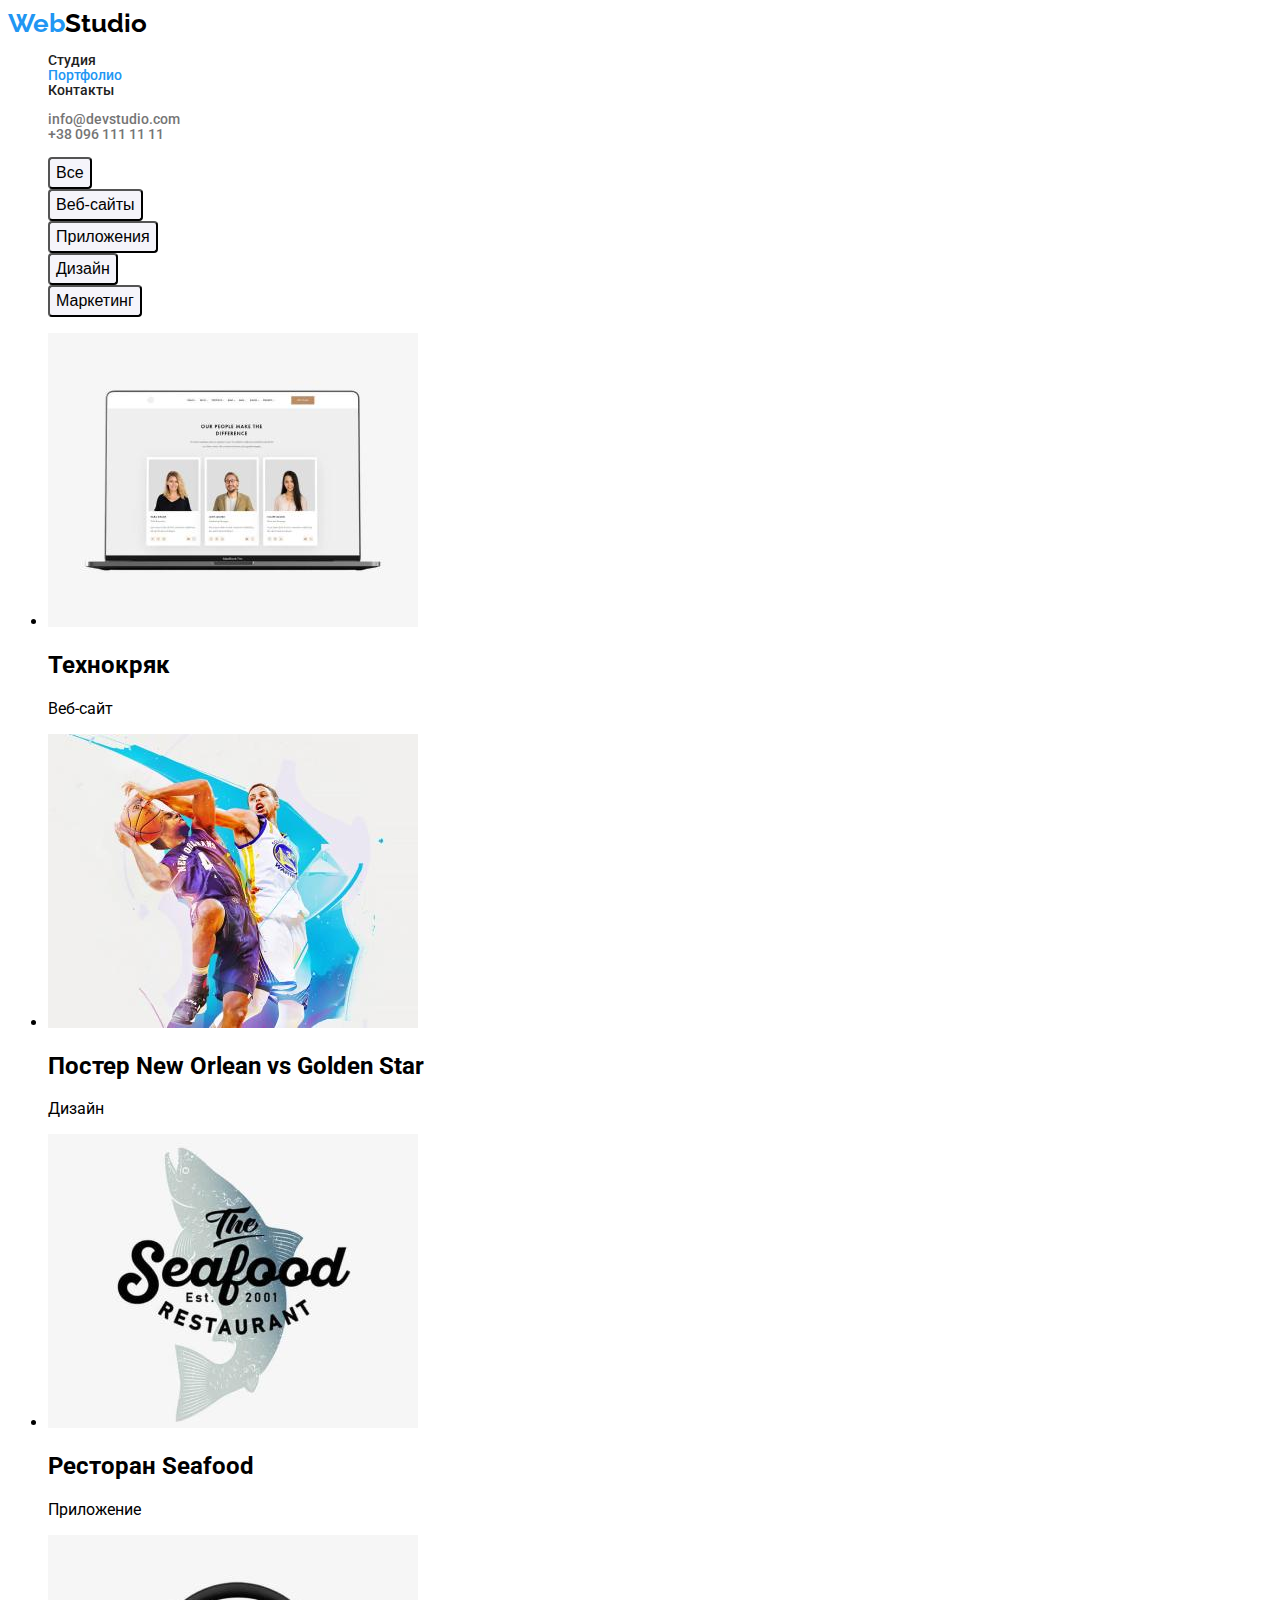
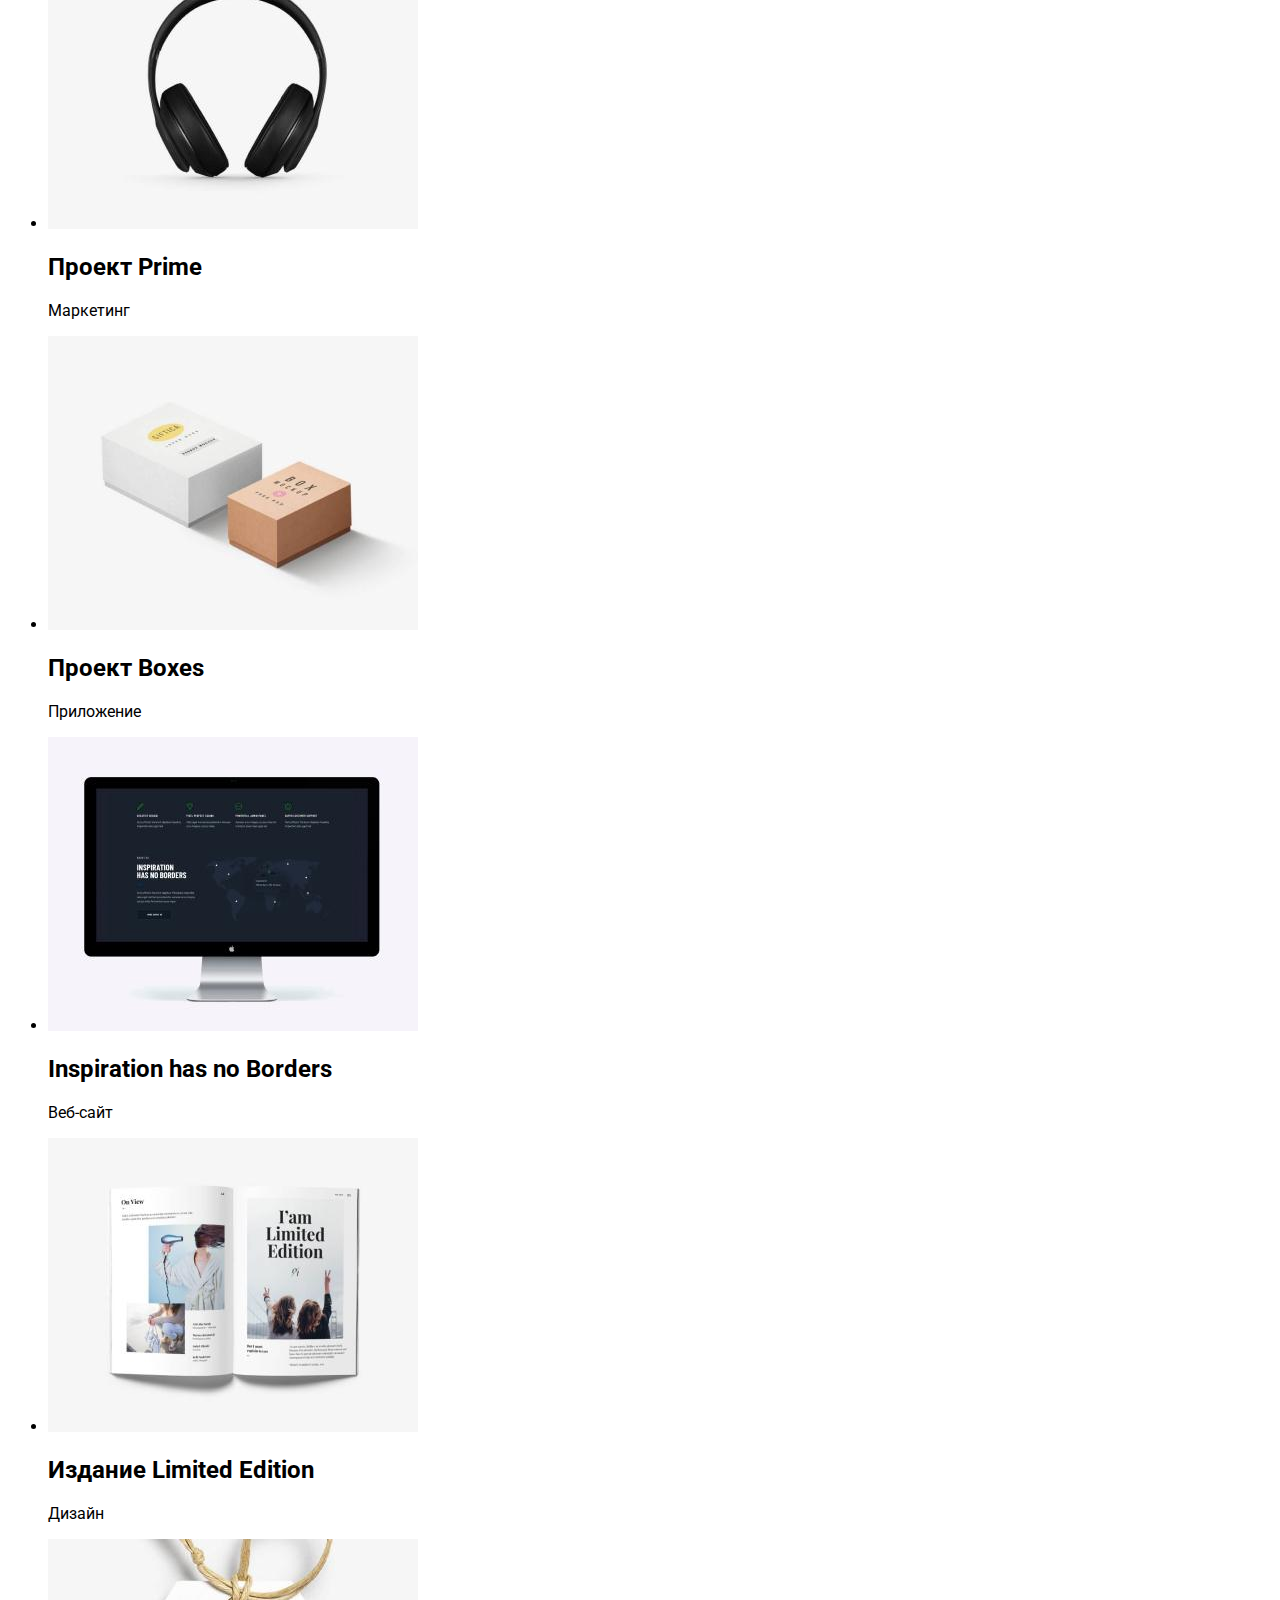
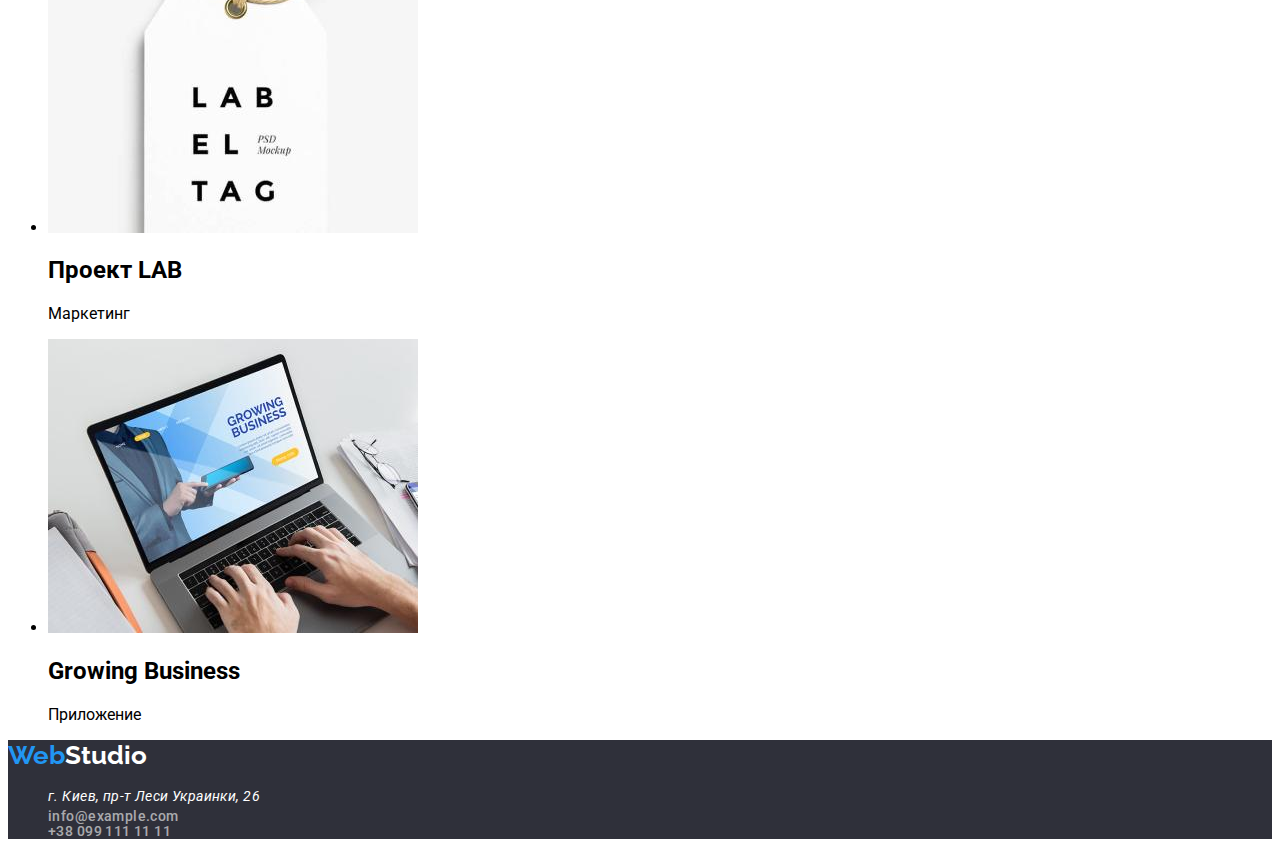
==== commit 7c9a2795: "Update portfolio.html" ====
--- a/portfolio.html
+++ b/portfolio.html
@@ -24,7 +24,7 @@
         <ul class="nav-list">
           <li><a href="./index.html" class="nav-link">Студия</a></li>
           <li>
-            <a href="" class="nav-link">Портфолио</a>
+            <a href="./portfolio.html" class="nav-link current">Портфолио</a>
           </li>
           <li><a href="#" class="nav-link">Контакты</a></li>
         </ul>
@@ -59,101 +59,103 @@
           </li>
         </ul>
 
-        <ul>
-          <li class="portfolio-title">
+        <ul class="list">
+          <li class="portfolio-item">
             <a href="#"
               ><img
                 src="images/project-1.jpg"
                 width="370"
                 alt="фото ноутбука с изображением сайта"
             /></a>
-            <h2 class="portfolio-link">Технокряк</h2>
-            <p class="portfolio-text">Веб-сайт</p>
+            <h2 class="portfolio-item-title">Технокряк</h2>
+            <p class="portfolio-item-text">Веб-сайт</p>
           </li>
 
-          <li class="portfolio-title">
+          <li class="portfolio-item">
             <a href="#"
               ><img
                 src="./images/project-2.jpg"
                 width="370"
                 alt="постер с баскетболистами"
             /></a>
-            <h2 class="portfolio-link">Постер New Orlean vs Golden Star</h2>
-            <p class="portfolio-text">Дизайн</p>
+            <h2 class="portfolio-item-title">
+              Постер New Orlean vs Golden Star
+            </h2>
+            <p class="portfolio-item-text">Дизайн</p>
           </li>
 
-          <li class="portfolio-title">
+          <li class="portfolio-item">
             <a href="#"
               ><img
                 src="./images/project-3.jpg"
                 width="370"
                 alt="логотип ресторана "
             /></a>
-            <h2 class="portfolio-link">Ресторан Seafood</h2>
-            <p class="portfolio-text">Приложение</p>
+            <h2 class="portfolio-item-title">Ресторан Seafood</h2>
+            <p class="portfolio-item-text">Приложение</p>
           </li>
 
-          <li class="portfolio-title">
+          <li class="portfolio-item">
             <a href="#"
               ><img
                 src="./images/project-4.jpg"
                 width="370"
                 alt="фото наушников "
             /></a>
-            <h2 class="portfolio-link">Проект Prime</h2>
-            <p class="portfolio-text">Маркетинг</p>
+            <h2 class="portfolio-item-title">Проект Prime</h2>
+            <p class="portfolio-item-text">Маркетинг</p>
           </li>
 
-          <li class="portfolio-title">
+          <li class="portfolio-item">
             <a href="#"
               ><img src="./images/project-5.jpg" width="370" alt="коробки "
             /></a>
-            <h2 class="portfolio-link">Проект Boxes</h2>
-            <p class="portfolio-text">Приложение</p>
+            <h2 class="portfolio-item-title">Проект Boxes</h2>
+            <p class="portfolio-item-text">Приложение</p>
           </li>
 
-          <li class="portfolio-title">
+          <li class="portfolio-item">
             <a href="#"
               ><img
                 src="./images/project-6.jpg"
                 width="370"
                 alt="фото экрана компьютера "
             /></a>
-            <h2 class="portfolio-link">Inspiration has no Borders</h2>
-            <p class="portfolio-text">Веб-сайт</p>
+            <h2 class="portfolio-item-title">Inspiration has no Borders</h2>
+            <p class="portfolio-item-text">Веб-сайт</p>
           </li>
 
-          <li class="portfolio-title">
+          <li class="portfolio-item">
             <a href="#"
               ><img
                 src="./images/project-7.jpg"
                 width="370"
                 alt="открытый журнал "
             /></a>
-            <h2 class="portfolio-link">Издание Limited Edition</h2>
-            <p class="portfolio-text">Дизайн</p>
+            <h2 class="portfolio-item-title">Издание Limited Edition</h2>
+            <p class="portfolio-item-text">Дизайн</p>
           </li>
 
-          <li class="portfolio-title">
+          <li class="portfolio-item">
             <a href="#"
               ><img
                 src="./images/project-8.jpg"
                 width="370"
                 alt="фото бирки с логотипом "
             /></a>
-            <h2 class="portfolio-link">Проект LAB</h2>
-            <p class="portfolio-text">Маркетинг</p>
+            <h2 class="portfolio-item-title">Проект LAB</h2>
+            <p class="portfolio-item-text">Маркетинг</p>
           </li>
 
-          <li class="portfolio-title">
+          <li class="portfolio-item">
             <a href="#"
               ><img
                 src="./images/project-9.jpg"
                 width="370"
                 alt="работа на ноутбуке "
             /></a>
-            <h2 class="portfolio-link">Growing Business</h2>
-            <p class="portfolio-text">Приложение</p>
+            <h2 class="portfolio-item-title">Growing Business</h2>
+            <p class="portfolio-item-text">Приложение</p>
           </li>
         </ul>
       </section>
@@ -165,7 +167,7 @@
         ><span class="logo-footer">Studio</span></a
       >
       <address>
-        <ul class="footer-address">
+        <ul class="footer-address list">
           <li>
             <a
               class="footer-address"
--- a/css/styles.css
+++ b/css/styles.css
@@ -41,6 +41,10 @@
   background: var(--primari-bgc);
 }
 
+.nav-link.current {
+  color: var(--accent-color);
+}
+
 .nav-list,
 .info-list {
   font-weight: 500;
